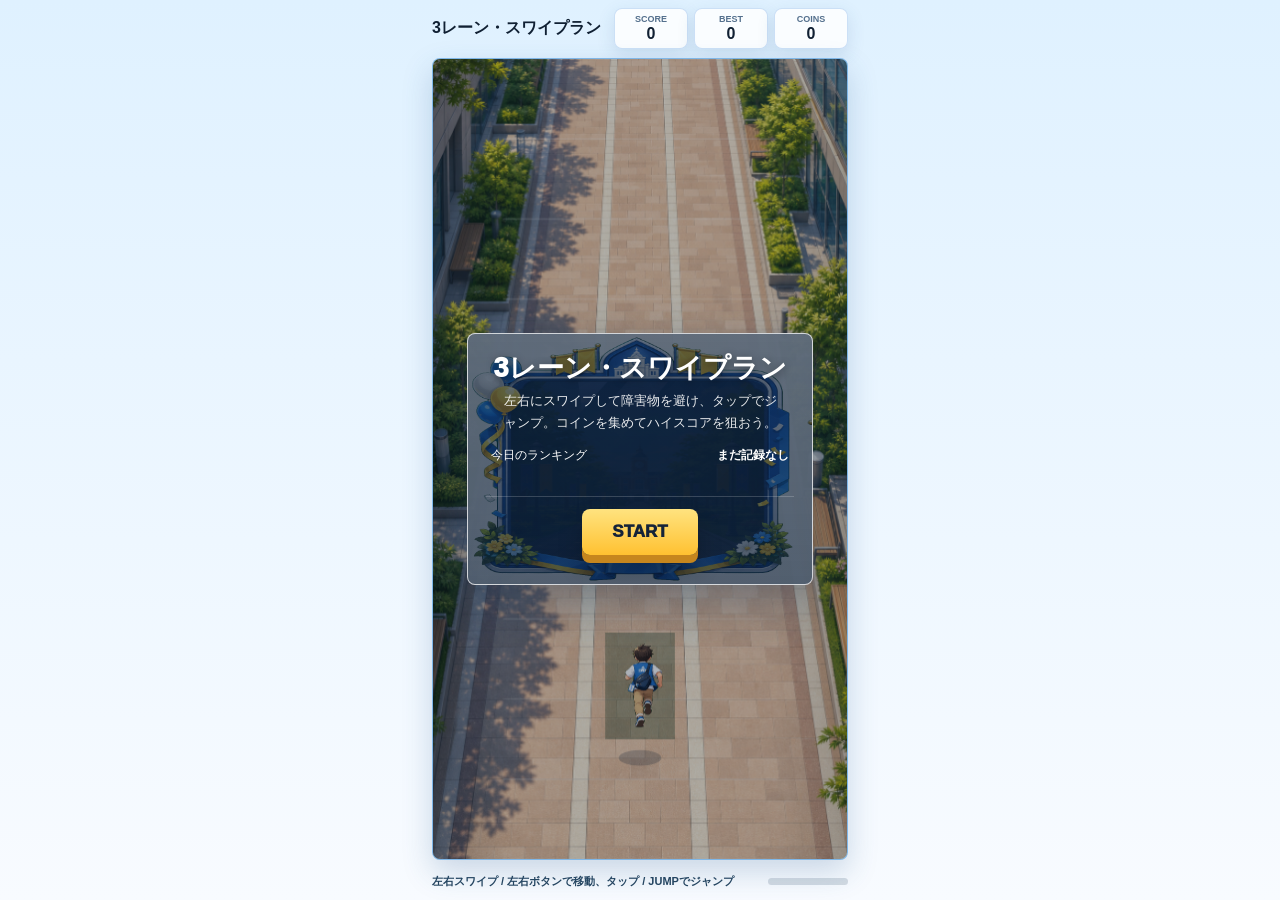
==== swipe-run-remake/index.html @ e67928a5 "Add swipe run remake" ====
<!doctype html>
<html lang="ja">
<head>
  <meta charset="utf-8">
  <meta name="viewport" content="width=device-width, initial-scale=1, viewport-fit=cover">
  <title>3レーン・スワイプラン</title>
  <link rel="stylesheet" href="styles.css">
</head>
<body>
  <main class="app">
    <header class="hud" aria-label="score board">
      <h1>3レーン・スワイプラン</h1>
      <div class="stat"><span>SCORE</span><strong id="score">0</strong></div>
      <div class="stat"><span>BEST</span><strong id="best">0</strong></div>
      <div class="stat"><span>COINS</span><strong id="coins">0</strong></div>
    </header>

    <section class="stage" id="stage">
      <canvas id="game" width="390" height="720"></canvas>
      <div class="move-controls" aria-label="move buttons">
        <button class="control-button" id="leftButton" type="button" aria-label="left">&larr;</button>
        <button class="control-button" id="rightButton" type="button" aria-label="right">&rarr;</button>
      </div>
      <button class="jump-button" id="jumpButton" type="button" aria-label="jump">JUMP</button>
      <div class="overlay show" id="overlay">
        <div class="dialog" id="dialog">
          <h2 id="overlayTitle">3レーン・スワイプラン</h2>
          <p id="overlayText">左右にスワイプして障害物を避け、タップでジャンプ。コインを集めてハイスコアを狙おう。</p>
          <div class="conversion" id="conversion" aria-hidden="true">
            <div class="convert-box"><span>COINS</span><strong id="convertCoins">0</strong></div>
            <div class="convert-line"><i id="convertDot"></i></div>
            <div class="convert-box"><span>SCORE</span><strong id="convertScore">0</strong></div>
          </div>
          <ol class="ranking" id="ranking"></ol>
          <button class="primary-button" id="mainButton" type="button">START</button>
        </div>
      </div>
    </section>

    <footer class="footer">
      <span id="hint">左右スワイプ / 左右ボタンで移動、タップ / JUMPでジャンプ</span>
      <div class="effect-bar"><i id="effectFill"></i></div>
    </footer>
  </main>
  <script src="game.js"></script>
</body>
</html>
---- swipe-run-remake/styles.css ----
:root {
  color-scheme: light;
  --bg: #e9f4ff;
  --ink: #102033;
  --muted: #54708d;
  --blue: #2477d4;
  --yellow: #ffd35d;
  --panel: rgba(255, 255, 255, 0.84);
}

* {
  box-sizing: border-box;
}

html,
body {
  margin: 0;
  min-height: 100%;
  background: linear-gradient(180deg, #dff1ff, #f8fbff);
  color: var(--ink);
  font-family: "Segoe UI", "Yu Gothic UI", Meiryo, sans-serif;
  overflow: hidden;
}

button {
  font: inherit;
  -webkit-tap-highlight-color: transparent;
}

.app {
  width: min(100vw, 430px);
  height: 100svh;
  height: 100dvh;
  display: grid;
  grid-template-rows: auto minmax(0, 1fr) auto;
  gap: 8px;
  padding: calc(env(safe-area-inset-top, 0px) + 6px) 7px calc(env(safe-area-inset-bottom, 0px) + 6px);
  margin: 0 auto;
}

.hud {
  min-height: 44px;
  display: grid;
  grid-template-columns: 1fr repeat(3, minmax(64px, 74px));
  gap: 6px;
  align-items: center;
}

h1 {
  margin: 0;
  font-size: 16px;
  line-height: 1.05;
  font-weight: 900;
  letter-spacing: 0;
}

.stat {
  min-width: 0;
  border: 1px solid rgba(36, 119, 212, 0.22);
  border-radius: 8px;
  background: var(--panel);
  box-shadow: 0 6px 18px rgba(41, 92, 145, 0.14);
  padding: 6px 5px;
  text-align: center;
}

.stat span {
  display: block;
  color: var(--muted);
  font-size: 9px;
  font-weight: 900;
  line-height: 1;
}

.stat strong {
  display: block;
  margin-top: 2px;
  font-size: 16px;
  line-height: 1;
}

.stage {
  position: relative;
  min-height: 0;
  border: 1px solid rgba(36, 119, 212, 0.24);
  border-radius: 8px;
  overflow: hidden;
  background: #9ccced;
  box-shadow: 0 12px 30px rgba(39, 89, 142, 0.22);
  touch-action: none;
}

canvas {
  display: block;
  width: 100%;
  height: 100%;
  user-select: none;
}

.move-controls {
  position: absolute;
  left: 14px;
  bottom: 14px;
  display: grid;
  grid-template-columns: repeat(2, 44px);
  gap: 7px;
  opacity: 0;
  pointer-events: none;
  z-index: 2;
}

.jump-button {
  position: absolute;
  right: 14px;
  bottom: 14px;
  width: 68px;
  height: 68px;
  border: 2px solid rgba(255, 255, 255, 0.86);
  border-radius: 50%;
  background: linear-gradient(180deg, #ffe58d, #ffbd31);
  color: #17243a;
  font-size: 17px;
  font-weight: 950;
  box-shadow: 0 8px 20px rgba(67, 94, 122, 0.3);
  opacity: 0;
  pointer-events: none;
  z-index: 2;
}

.stage.playing .move-controls,
.stage.playing .jump-button {
  opacity: 1;
  pointer-events: auto;
}

.control-button {
  width: 44px;
  height: 44px;
  border: 2px solid rgba(255, 255, 255, 0.86);
  border-radius: 50%;
  background: linear-gradient(180deg, #ffffff, #d7ecff);
  color: #164b84;
  font-size: 24px;
  font-weight: 900;
  box-shadow: 0 8px 18px rgba(45, 90, 136, 0.25);
  display: grid;
  place-items: center;
}

.overlay {
  position: absolute;
  inset: 0;
  display: grid;
  place-items: center;
  padding: 16px;
  background: rgba(18, 32, 52, 0.32);
  opacity: 0;
  pointer-events: none;
  z-index: 3;
}

.overlay.show {
  opacity: 1;
  pointer-events: auto;
}

.dialog {
  width: min(100%, 346px);
  min-height: 252px;
  padding: 20px 18px 18px;
  border: 1px solid rgba(255, 255, 255, 0.74);
  border-radius: 8px;
  background:
    linear-gradient(rgba(12, 31, 54, 0.64), rgba(12, 31, 54, 0.7)),
    url("assets/ui/result-panel.png") center / 100% 100% no-repeat,
    rgba(255, 255, 255, 0.92);
  box-shadow: 0 18px 50px rgba(20, 53, 90, 0.38);
  color: white;
  text-align: center;
}

.dialog.new-best {
  background:
    linear-gradient(rgba(7, 28, 60, 0.5), rgba(7, 28, 60, 0.66)),
    url("assets/ui/new-best-panel.png") center / 100% 100% no-repeat,
    rgba(255, 255, 255, 0.94);
  box-shadow: 0 0 0 3px rgba(255, 211, 93, 0.55), 0 18px 54px rgba(255, 188, 42, 0.34);
}

.dialog h2 {
  margin: 0 0 8px;
  font-size: 27px;
  line-height: 1.05;
  font-weight: 950;
  text-shadow: 0 2px 8px rgba(0,0,0,0.45);
}

.dialog p {
  margin: 0 auto 12px;
  max-width: 280px;
  color: rgba(255,255,255,0.9);
  font-size: 13px;
  line-height: 1.65;
}

.primary-button {
  min-width: 116px;
  min-height: 46px;
  border: 0;
  border-radius: 8px;
  background: linear-gradient(180deg, #ffe37f, #ffc131);
  color: #152338;
  font-weight: 950;
  font-size: 17px;
  box-shadow: 0 8px 0 #c6861e, 0 14px 24px rgba(0,0,0,0.24);
}

.ranking {
  min-height: 52px;
  margin: 8px 0 12px;
  padding: 0;
  list-style: none;
  display: grid;
  gap: 4px;
  font-size: 12px;
}

.ranking li {
  display: flex;
  justify-content: space-between;
  border-bottom: 1px solid rgba(255,255,255,0.18);
  padding: 2px 5px;
}

.conversion {
  display: none;
  align-items: center;
  justify-content: center;
  gap: 8px;
  margin: 10px 0 8px;
}

.conversion.show {
  display: flex;
}

.convert-box {
  width: 76px;
  padding: 6px 4px;
  border-radius: 8px;
  background: rgba(3, 21, 42, 0.62);
}

.convert-box span {
  display: block;
  font-size: 9px;
  font-weight: 900;
  color: rgba(255,255,255,0.72);
}

.convert-box strong {
  display: block;
  font-size: 20px;
}

.convert-line {
  position: relative;
  width: 72px;
  height: 3px;
  background: rgba(255,255,255,0.3);
}

.convert-line i {
  position: absolute;
  top: 50%;
  left: 0;
  width: 16px;
  height: 16px;
  border-radius: 50%;
  transform: translate(-50%, -50%);
  background: #ffd35d;
  box-shadow: 0 0 14px #ffd35d;
}

.conversion.show .convert-line i {
  animation: convert-dot 0.24s ease-in-out infinite alternate;
}

@keyframes convert-dot {
  from { left: 4px; }
  to { left: 68px; }
}

.footer {
  min-height: 26px;
  display: grid;
  grid-template-columns: 1fr 80px;
  gap: 8px;
  align-items: center;
  color: #24445f;
  font-size: 11px;
  font-weight: 700;
}

.effect-bar {
  height: 7px;
  overflow: hidden;
  border-radius: 99px;
  background: rgba(20, 50, 82, 0.16);
}

.effect-bar i {
  display: block;
  width: 0%;
  height: 100%;
  border-radius: inherit;
  background: linear-gradient(90deg, #2477d4, #ffd35d);
}

@media (max-width: 360px), (max-height: 720px) {
  .app {
    gap: 5px;
    padding-left: 5px;
    padding-right: 5px;
  }

  .hud {
    grid-template-columns: repeat(3, 1fr);
  }

  .hud h1 {
    display: none;
  }

  .stat {
    padding: 5px 3px;
  }

  .move-controls {
    left: 10px;
    bottom: 10px;
    grid-template-columns: repeat(2, 40px);
  }

  .control-button {
    width: 40px;
    height: 40px;
  }

  .jump-button {
    right: 10px;
    bottom: 10px;
    width: 60px;
    height: 60px;
    font-size: 15px;
  }
}
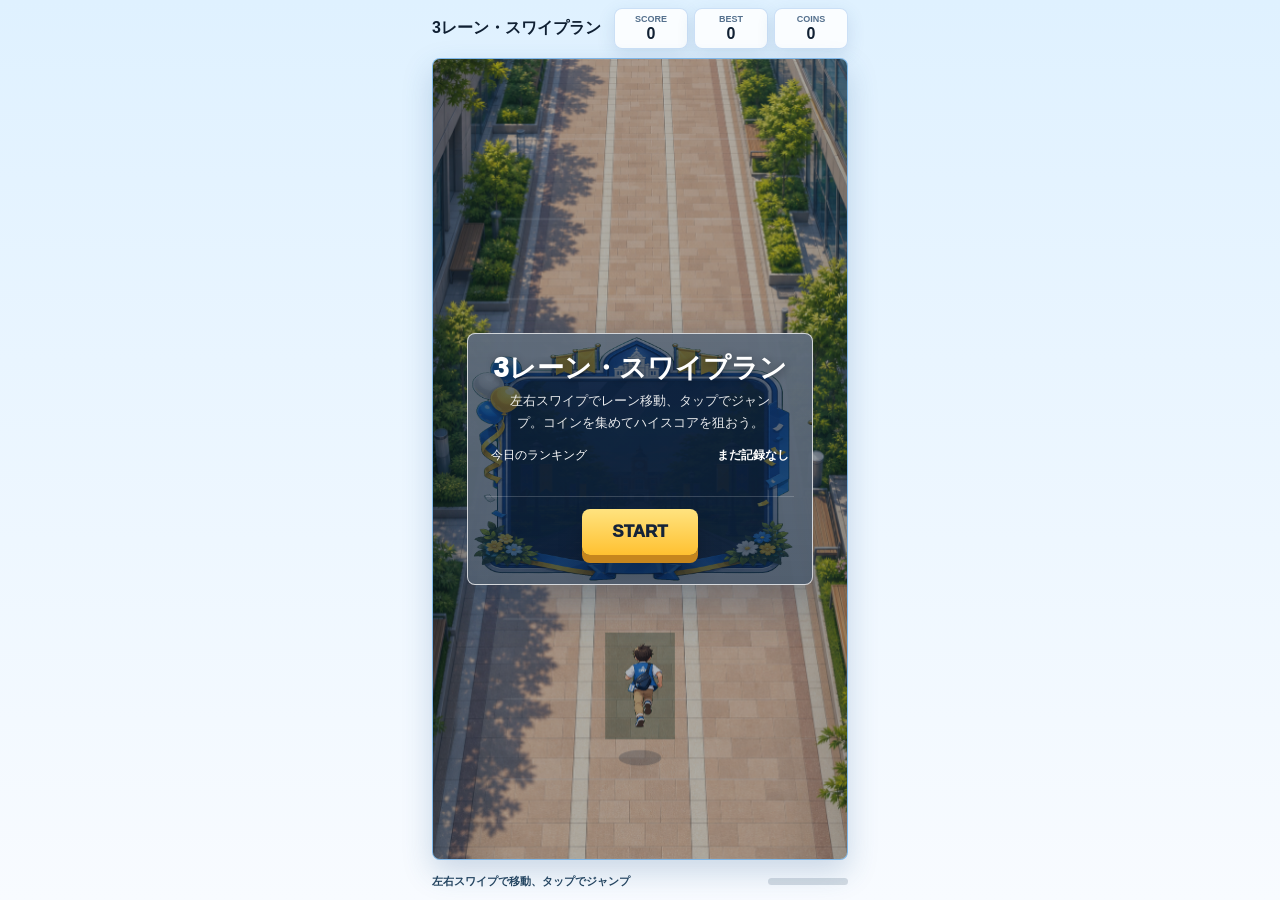
==== commit e2f989cb: "Polish swipe run presentation build" ====
--- a/swipe-run-remake/index.html
+++ b/swipe-run-remake/index.html
@@ -25,7 +25,7 @@
       <div class="overlay show" id="overlay">
         <div class="dialog" id="dialog">
           <h2 id="overlayTitle">3レーン・スワイプラン</h2>
-          <p id="overlayText">左右にスワイプして障害物を避け、タップでジャンプ。コインを集めてハイスコアを狙おう。</p>
+          <p id="overlayText">左右スワイプでレーン移動、タップでジャンプ。コインを集めてハイスコアを狙おう。</p>
           <div class="conversion" id="conversion" aria-hidden="true">
             <div class="convert-box"><span>COINS</span><strong id="convertCoins">0</strong></div>
             <div class="convert-line"><i id="convertDot"></i></div>
@@ -38,7 +38,7 @@
     </section>
 
     <footer class="footer">
-      <span id="hint">左右スワイプ / 左右ボタンで移動、タップ / JUMPでジャンプ</span>
+      <span id="hint">左右スワイプで移動、タップでジャンプ</span>
       <div class="effect-bar"><i id="effectFill"></i></div>
     </footer>
   </main>
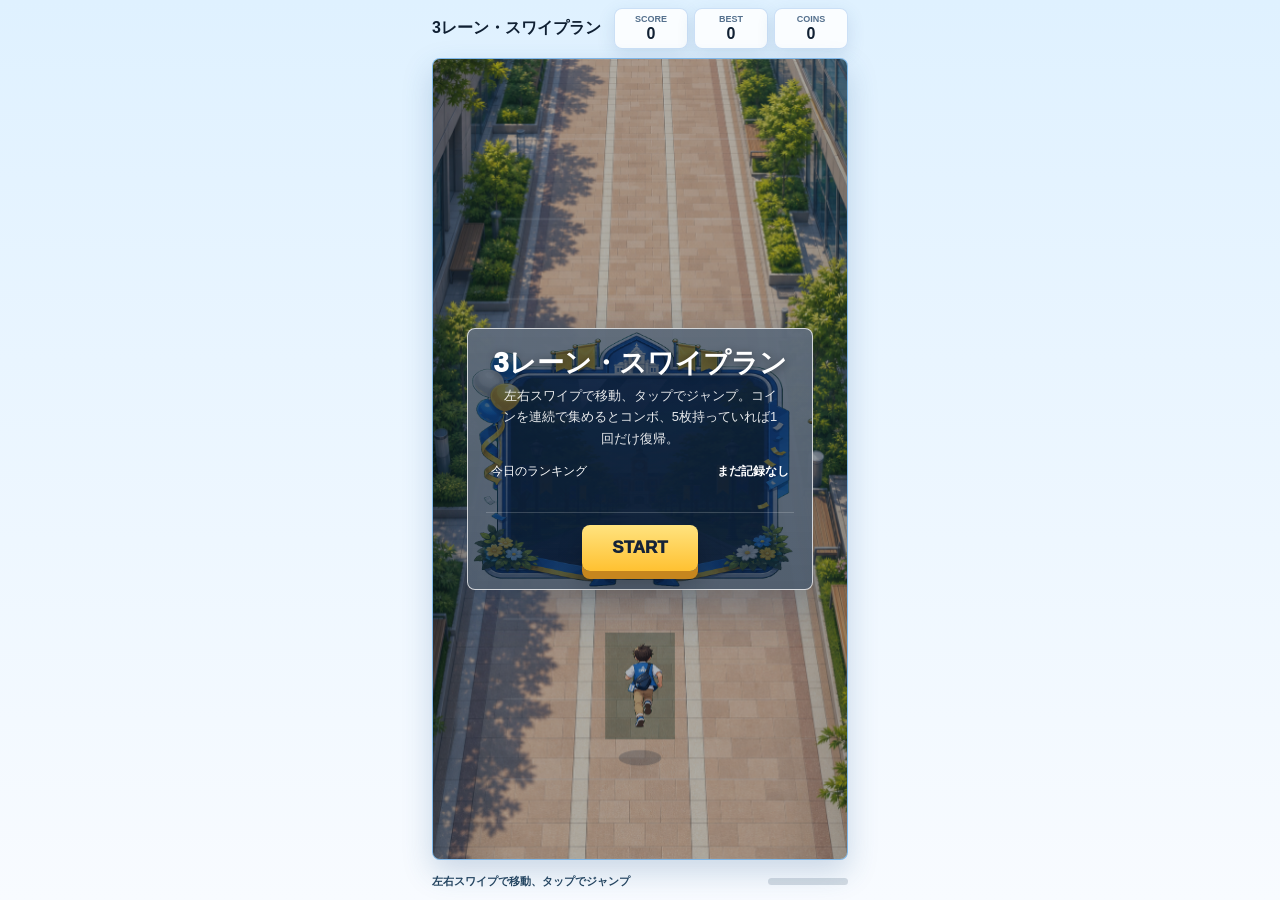
==== commit 8694ca7c: "Improve swipe run game feel" ====
--- a/swipe-run-remake/index.html
+++ b/swipe-run-remake/index.html
@@ -25,7 +25,7 @@
       <div class="overlay show" id="overlay">
         <div class="dialog" id="dialog">
           <h2 id="overlayTitle">3レーン・スワイプラン</h2>
-          <p id="overlayText">左右スワイプでレーン移動、タップでジャンプ。コインを集めてハイスコアを狙おう。</p>
+          <p id="overlayText">左右スワイプで移動、タップでジャンプ。コインを連続で集めるとコンボ、5枚持っていれば1回だけ復帰。</p>
           <div class="conversion" id="conversion" aria-hidden="true">
             <div class="convert-box"><span>COINS</span><strong id="convertCoins">0</strong></div>
             <div class="convert-line"><i id="convertDot"></i></div>
